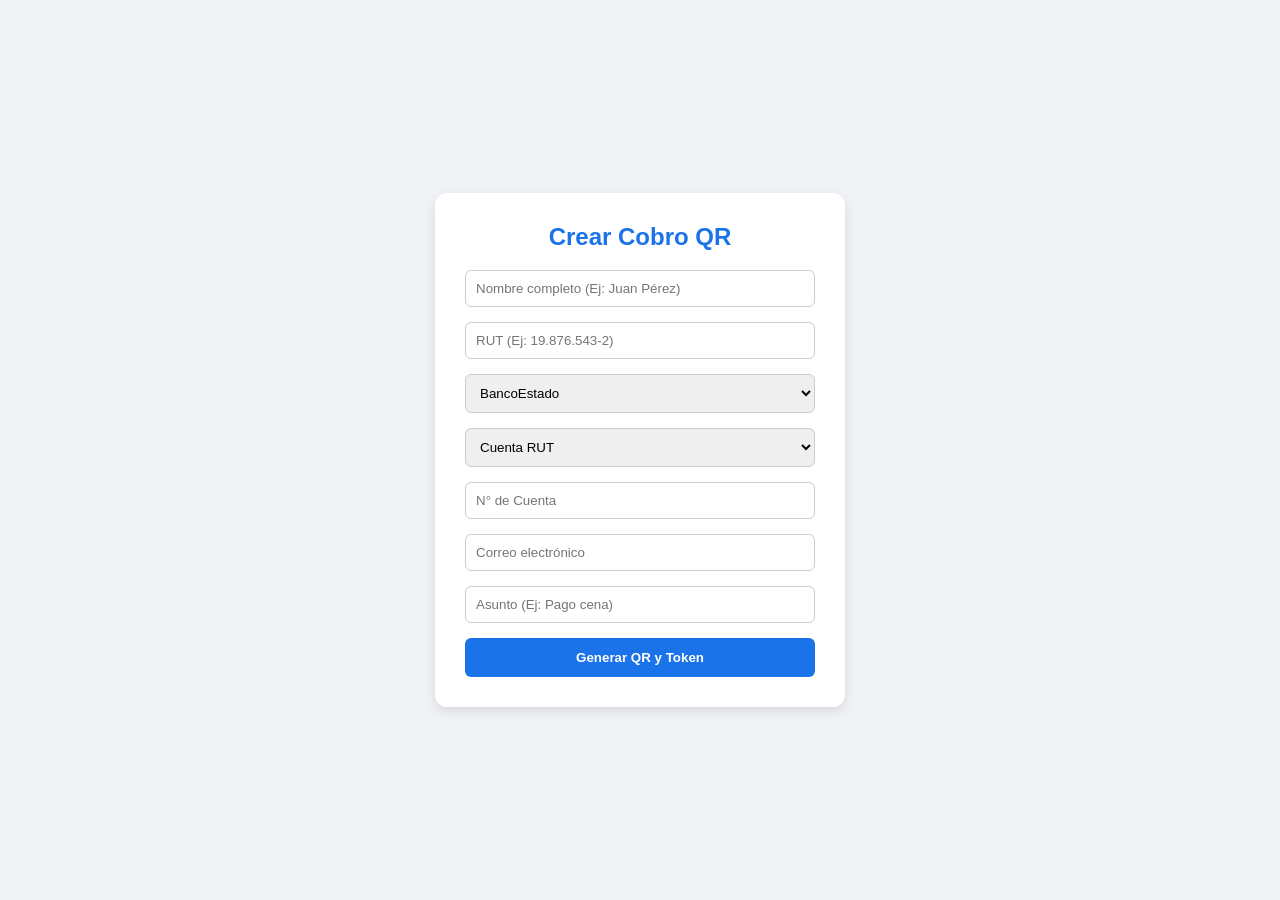
==== index.html @ 5ee5e7c2 "Add files via upload" ====
<!DOCTYPE html>
<html lang="es">
<head>
    <meta charset="UTF-8">
    <title>EasyPago - Generar Cobro</title>
    <style>
        body { font-family: sans-serif; background-color: #f0f2f5; display: flex; justify-content: center; align-items: center; height: 100vh; margin: 0; }
        .tarjeta { background-color: white; padding: 30px; border-radius: 12px; box-shadow: 0 4px 12px rgba(0,0,0,0.1); width: 350px; text-align: center; }
        input, select { width: 100%; padding: 10px; margin-bottom: 15px; border: 1px solid #ccc; border-radius: 6px; box-sizing: border-box; }
        button { width: 100%; padding: 12px; background-color: #1a73e8; color: white; border: none; border-radius: 6px; cursor: pointer; font-weight: bold; }
        #caja-resultado { margin-top: 20px; display: none; background: #e8f0fe; padding: 15px; border-radius: 8px; border: 1px dashed #1a73e8; }
        #imagen-qr { max-width: 150px; margin: 10px auto; border-radius: 8px; display: none; }
    </style>
</head>
<body>

<div class="tarjeta">
    <h2 style="color: #1a73e8; margin-top: 0;">Crear Cobro QR</h2>
    
    <input type="text" id="nombre" placeholder="Nombre completo (Ej: Juan Pérez)">
    
    <input type="text" id="rut" placeholder="RUT (Ej: 19.876.543-2)">
    <select id="banco">
        <option value="BancoEstado">BancoEstado</option>
        <option value="Banco de Chile">Banco de Chile</option>
        <option value="Santander">Santander</option>
        <option value="BCI">BCI</option>
    </select>
    <select id="tipoCuenta">
        <option value="Cuenta RUT">Cuenta RUT</option>
        <option value="Cuenta Corriente">Cuenta Corriente</option>
        <option value="Cuenta Vista">Cuenta Vista</option>
    </select>
    <input type="number" id="numeroCuenta" placeholder="N° de Cuenta">
    <input type="email" id="correo" placeholder="Correo electrónico">
    <input type="text" id="asunto" placeholder="Asunto (Ej: Pago cena)">

    <button onclick="generar()">Generar QR y Token</button>

    <div id="caja-resultado">
        <strong>¡Listo para cobrar!</strong>
        <img id="imagen-qr" src="" alt="QR">
        <p id="texto-token" style="word-break: break-all; font-family: monospace; font-size: 11px; background: white; padding: 5px; border-radius: 4px; border: 1px solid #ccc;"></p>
    </div>
</div>

<script>
    async function generar() {
        const datos = {
            nombre: document.getElementById('nombre').value || "Sin Nombre", // <-- AGREGAMOS EL NOMBRE AQUÍ
            rut: document.getElementById('rut').value || "11.111.111-1",
            banco: document.getElementById('banco').value,
            tipoCuenta: document.getElementById('tipoCuenta').value,
            numeroCuenta: document.getElementById('numeroCuenta').value || "0",
            correo: document.getElementById('correo').value || "test@test.cl",
            asunto: document.getElementById('asunto').value || "Sin asunto"
        };

        try {
            const respuesta = await fetch('https://api-easypago.onrender.com/api/v1/generar-token', {
                method: 'POST',
                headers: { 'Content-Type': 'application/json' },
                body: JSON.stringify(datos)
            });

            const resultado = await respuesta.json();

            if (respuesta.ok) {
                document.getElementById('caja-resultado').style.display = 'block';
                document.getElementById('texto-token').innerText = resultado.token;
                
                const imgQr = document.getElementById('imagen-qr');
                imgQr.src = resultado.qr_imagen;
                imgQr.style.display = 'block';
            } else {
                alert("Error desde Python: " + JSON.stringify(resultado));
            }
        } catch (error) {
            alert("Error de conexión con Python.");
        }
    }
</script>

</body>
</html>
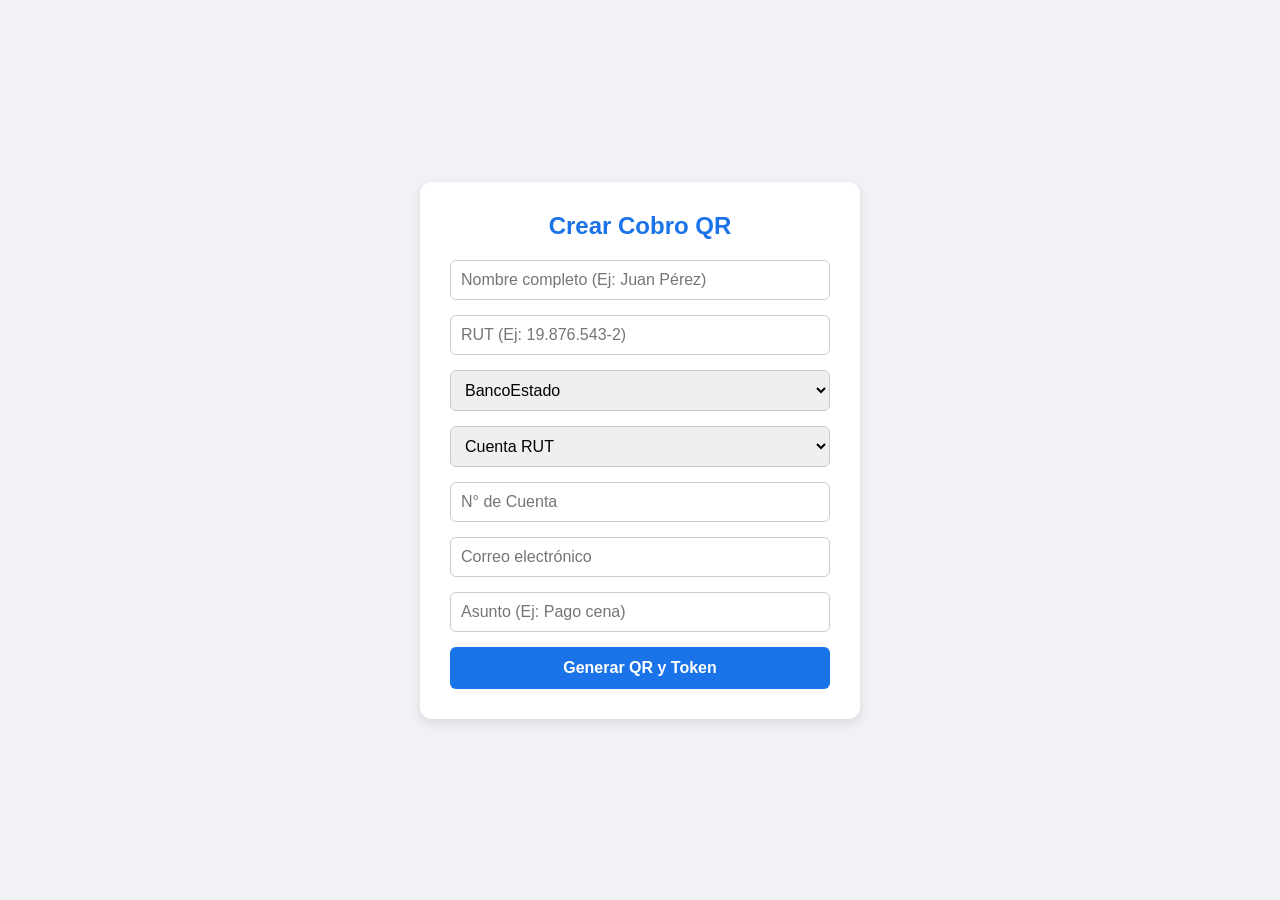
==== commit 12581206: "mejoras en el css" ====
--- a/index.html
+++ b/index.html
@@ -2,23 +2,16 @@
 <html lang="es">
 <head>
     <meta charset="UTF-8">
+    <meta name="viewport" content="width=device-width, initial-scale=1.0">
     <title>EasyPago - Generar Cobro</title>
-    <style>
-        body { font-family: sans-serif; background-color: #f0f2f5; display: flex; justify-content: center; align-items: center; height: 100vh; margin: 0; }
-        .tarjeta { background-color: white; padding: 30px; border-radius: 12px; box-shadow: 0 4px 12px rgba(0,0,0,0.1); width: 350px; text-align: center; }
-        input, select { width: 100%; padding: 10px; margin-bottom: 15px; border: 1px solid #ccc; border-radius: 6px; box-sizing: border-box; }
-        button { width: 100%; padding: 12px; background-color: #1a73e8; color: white; border: none; border-radius: 6px; cursor: pointer; font-weight: bold; }
-        #caja-resultado { margin-top: 20px; display: none; background: #e8f0fe; padding: 15px; border-radius: 8px; border: 1px dashed #1a73e8; }
-        #imagen-qr { max-width: 150px; margin: 10px auto; border-radius: 8px; display: none; }
-    </style>
+    <link rel="stylesheet" href="estilos.css">
 </head>
 <body>
 
 <div class="tarjeta">
-    <h2 style="color: #1a73e8; margin-top: 0;">Crear Cobro QR</h2>
+    <h2 style="color: #1a73e8; margin-top: 0; margin-bottom: 20px;">Crear Cobro QR</h2>
     
     <input type="text" id="nombre" placeholder="Nombre completo (Ej: Juan Pérez)">
-    
     <input type="text" id="rut" placeholder="RUT (Ej: 19.876.543-2)">
     <select id="banco">
         <option value="BancoEstado">BancoEstado</option>
@@ -38,16 +31,24 @@
     <button onclick="generar()">Generar QR y Token</button>
 
     <div id="caja-resultado">
-        <strong>¡Listo para cobrar!</strong>
-        <img id="imagen-qr" src="" alt="QR">
-        <p id="texto-token" style="word-break: break-all; font-family: monospace; font-size: 11px; background: white; padding: 5px; border-radius: 4px; border: 1px solid #ccc;"></p>
+        <strong style="display: block; font-size: 1.2rem; color: #333;">¡Listo para cobrar!</strong>
+        <img id="imagen-qr" src="" alt="QR" style="display: none;">
+        <p id="texto-token" style="word-break: break-all; font-family: monospace; font-size: 12px; background: #f8f9fa; padding: 10px; border-radius: 6px; border: 1px solid #ddd; margin: 15px 0;"></p>
+        
+        <button id="btnCopiar" class="btn-copiar" onclick="copiarAlPortapapeles()" style="display: none;">
+          📋 Copiar Token
+        </button>
+
+        <a href="pagar.html" id="btnIrAPagar" class="btn-pagar" style="display: none; text-decoration: none;">
+          💸 Ir a la Página de Pago
+        </a>
     </div>
 </div>
 
 <script>
     async function generar() {
         const datos = {
-            nombre: document.getElementById('nombre').value || "Sin Nombre", // <-- AGREGAMOS EL NOMBRE AQUÍ
+            nombre: document.getElementById('nombre').value || "Sin Nombre",
             rut: document.getElementById('rut').value || "11.111.111-1",
             banco: document.getElementById('banco').value,
             tipoCuenta: document.getElementById('tipoCuenta').value,
@@ -72,6 +73,9 @@
                 const imgQr = document.getElementById('imagen-qr');
                 imgQr.src = resultado.qr_imagen;
                 imgQr.style.display = 'block';
+
+                document.getElementById('btnCopiar').style.display = 'block';
+                document.getElementById('btnIrAPagar').style.display = 'flex';
             } else {
                 alert("Error desde Python: " + JSON.stringify(resultado));
             }
@@ -79,6 +83,20 @@
             alert("Error de conexión con Python.");
         }
     }
+
+    function copiarAlPortapapeles() {
+        const textoToken = document.getElementById('texto-token').innerText; 
+        navigator.clipboard.writeText(textoToken).then(() => {
+            const btn = document.getElementById('btnCopiar');
+            const textoOriginal = '📋 Copiar Token';
+            btn.innerHTML = '✅ ¡Copiado!';
+            setTimeout(() => {
+                btn.innerHTML = textoOriginal;
+            }, 2000);
+        }).catch(err => {
+            alert('No se pudo copiar el texto.');
+        });
+    }
 </script>
 
 </body>
--- a/estilos.css
+++ b/estilos.css
@@ -0,0 +1,92 @@
+body { 
+    font-family: sans-serif; 
+    background-color: #f0f2f5; 
+    display: flex; 
+    justify-content: center; 
+    align-items: center; 
+    min-height: 100vh; 
+    margin: 0; 
+    padding: 20px; 
+    box-sizing: border-box; 
+}
+
+.tarjeta { 
+    background-color: white; 
+    padding: 30px; 
+    border-radius: 12px; 
+    box-shadow: 0 4px 12px rgba(0,0,0,0.1); 
+    /* EL TRUCO RESPONSIVE AQUÍ */
+    width: 100%; /* Toma el ancho disponible del celular */
+    max-width: 380px; /* En PC no crecerá más de este tamaño */
+    text-align: center; 
+}
+
+input, select { 
+    width: 100%; 
+    padding: 10px; 
+    margin-bottom: 15px; 
+    border: 1px solid #ccc; 
+    border-radius: 6px; 
+    box-sizing: border-box; 
+    /* TRUCO PARA CELULARES: 16px evita que iOS haga zoom automático al escribir */
+    font-size: 16px; 
+}
+
+button { 
+    width: 100%; 
+    padding: 12px; 
+    background-color: #1a73e8; 
+    color: white; 
+    border: none; 
+    border-radius: 6px; 
+    cursor: pointer; 
+    font-weight: bold; 
+    font-size: 16px; /* Mejor tamaño para tocar con el dedo */
+}
+
+#caja-resultado { 
+    margin-top: 20px; 
+    display: none; 
+    background: #e8f0fe; 
+    padding: 15px; 
+    border-radius: 8px; 
+    border: 1px dashed #1a73e8; 
+}
+
+#imagen-qr { 
+    max-width: 150px; 
+    width: 100%; /* El QR también debe ser adaptable */
+    margin: 10px auto; 
+    border-radius: 8px; 
+    display: none; 
+}
+
+/* Estilos para los nuevos botones */
+.btn-copiar { 
+    margin-top: 10px; 
+    background-color: #28a745; 
+}
+
+.btn-pagar { 
+    margin-top: 10px; 
+    background-color: #6c757d; 
+    display: flex; 
+    align-items: center; 
+    justify-content: center; 
+    text-decoration: none; 
+    color: white; 
+    font-size: 16px; 
+    padding: 12px; /* Añadido padding para que el botón de enlace sea igual de alto que los demás */
+    border-radius: 6px;
+}
+
+.btn-pagar:hover { 
+    background-color: #5a6268; 
+}
+
+/* MEDIA QUERY: Reglas extra para celulares muy pequeños */
+@media (max-width: 380px) {
+    .tarjeta {
+        padding: 20px; /* Achicamos los bordes internos para ganar espacio en la pantalla */
+    }
+}
